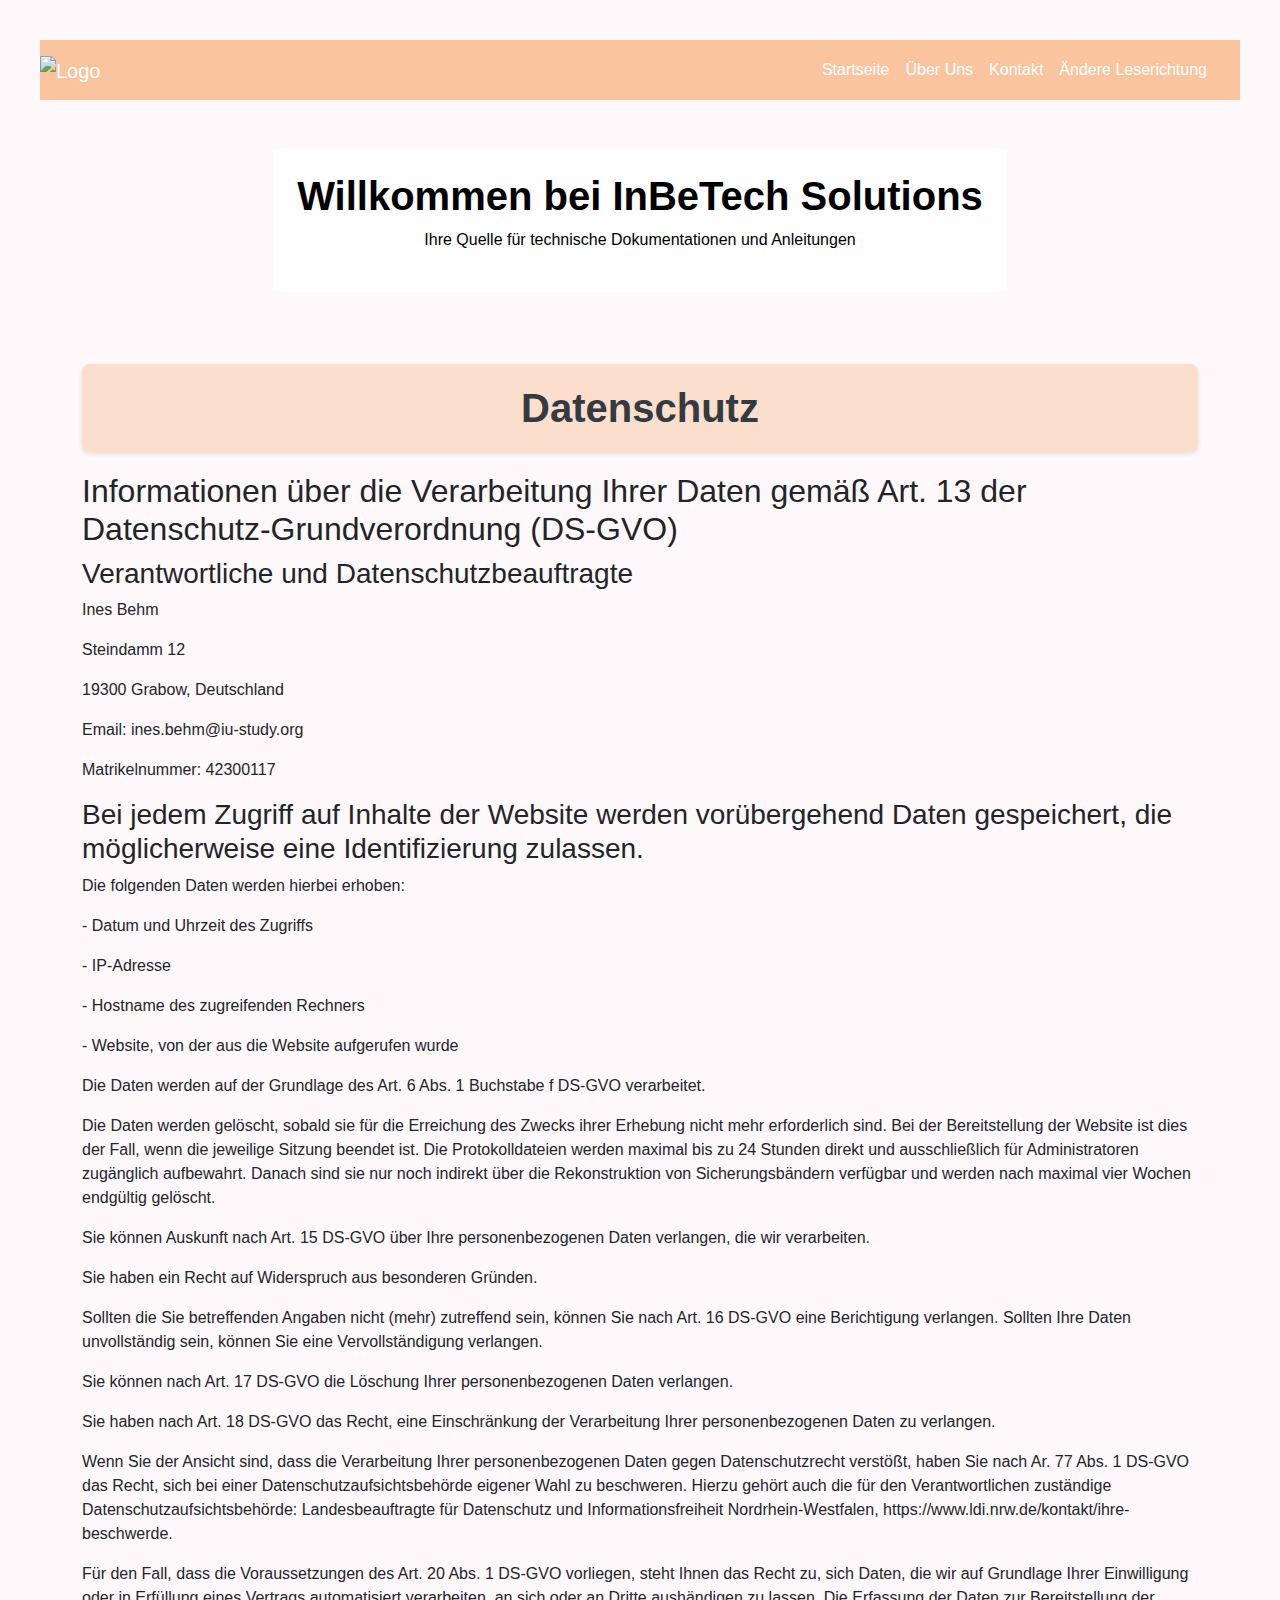
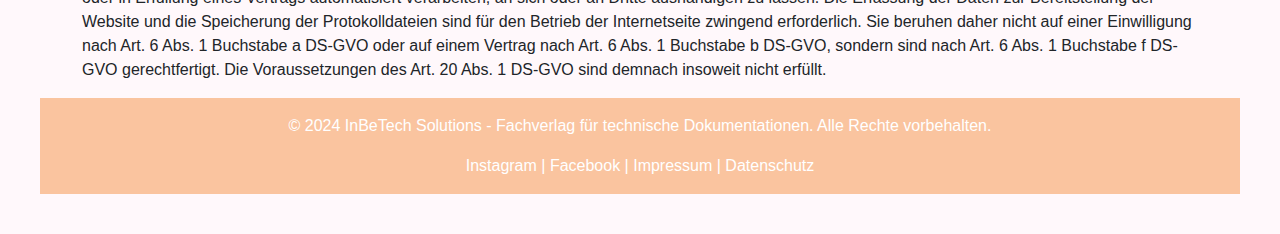
==== datenschutz.html @ 110fc99b "Add files via upload" ====
<!DOCTYPE html>
<html lang="de">
<head>
    <meta charset="UTF-8">
    <meta name="viewport" content="width=device-width, initial-scale=1.0">
    <title>InBeTech Solutions</title>
    <!-- Bootstrap 5 CSS -->
    <link href="https://cdn.jsdelivr.net/npm/bootstrap@5.3.3/dist/css/bootstrap.min.css" rel="stylesheet">
    <!-- Eigene CSS-Datei -->
    <link rel="stylesheet" type="text/css" href="styles.css">
</head>

<body>
    <!-- Navigationsleiste -->
<nav class="navbar navbar-expand-md navbar-dark">
    <a class="navbar-brand" href="#"><img src="images/Logo.jpg" alt="Logo" width="50px"></a>
    <button class="navbar-toggler" type="button" data-bs-toggle="collapse" data-bs-target="#main-navigation">
        <span class="navbar-toggler-icon"></span>
    </button>
    <div class="collapse navbar-collapse" id="main-navigation">
        <ul class="navbar-nav ms-auto">
            <li class="nav-item">
                <a class="nav-link" href="index.html">Startseite</a>
            </li>
            <li class="nav-item">
                <a class="nav-link" href="ueber uns.html">Über Uns</a>
            </li>
            <li class="nav-item">
                <a class="nav-link" href="impressum.html">Kontakt</a>
            </li>
            <!-- Button zum Ändern der Leserichtung -->
            <li class="nav-item">
                <button id="toggleDirection" class="nav-link btn btn-link">Ändere Leserichtung</button>
            </li>
        </ul>
    </div>
</nav>

<!-- Kopfbereich mit Hintergrundbild -->
<div class="kopfbereich text-center py-5">
    <div class="kopfbereich-inhalt p-4">
        <h1>Willkommen bei InBeTech Solutions</h1>
        <p>Ihre Quelle für technische Dokumentationen und Anleitungen</p>
    </div>
</div>

    <!-- Inhalt -->
    <main id="content" class="container mt-4">
                    
        <h1 class="block-h1">Datenschutz</h1>
        <h2>Informationen über die Verarbeitung Ihrer Daten gemäß Art. 13 der Datenschutz-Grundverordnung (DS-GVO)</h2> 
        <h3>Verantwortliche und Datenschutzbeauftragte</h3> 
        
        <address>
          <p>Ines Behm</p>
          <p>Steindamm 12</p>
          <p>19300 Grabow, Deutschland</p>
          <p>Email: ines.behm@iu-study.org</p>
          <p>Matrikelnummer: 42300117</p>
      </address>
              
        
        <h3> Bei jedem Zugriff auf Inhalte der Website werden vorübergehend Daten gespeichert, die möglicherweise eine Identifizierung zulassen. </h3>
          <p>Die folgenden Daten werden hierbei erhoben: </p>
          <p>- Datum und Uhrzeit des Zugriffs </p>
          <p>- IP-Adresse </p>
          <p>- Hostname des zugreifenden Rechners </p>
          <p>- Website, von der aus die Website aufgerufen wurde</p>
    
        
          <p>Die Daten werden auf der Grundlage des Art. 6 Abs. 1 Buchstabe f DS-GVO verarbeitet.</p>
        
        
          <p>Die Daten werden gelöscht, sobald sie für die Erreichung des Zwecks ihrer Erhebung nicht mehr erforderlich sind. Bei der Bereitstellung der Website ist dies der Fall, wenn die jeweilige Sitzung beendet ist. Die Protokolldateien werden maximal bis zu 24 Stunden direkt und ausschließlich für Administratoren zugänglich aufbewahrt. Danach sind sie nur noch indirekt über die Rekonstruktion von Sicherungsbändern verfügbar und werden nach maximal vier Wochen endgültig gelöscht.
      </p>
        
      <p>Sie können Auskunft nach Art. 15 DS-GVO über Ihre personenbezogenen Daten verlangen, die wir verarbeiten.</p>
       
        
      <p>Sie haben ein Recht auf Widerspruch aus besonderen Gründen.</p>
       
        
      <p> Sollten die Sie betreffenden Angaben nicht (mehr) zutreffend sein, können Sie nach Art. 16 DS-GVO eine Berichtigung verlangen. Sollten Ihre Daten unvollständig sein, können Sie eine Vervollständigung verlangen.
      </p>
        
      <p>Sie können nach Art. 17 DS-GVO die Löschung Ihrer personenbezogenen Daten verlangen.</p>
        
        
      <p>Sie haben nach Art. 18 DS-GVO das Recht, eine Einschränkung der Verarbeitung Ihrer personenbezogenen Daten zu verlangen.</p>
        
        
      <p>Wenn Sie der Ansicht sind, dass die Verarbeitung Ihrer personenbezogenen Daten gegen Datenschutzrecht verstößt, haben Sie nach Ar. 77 Abs. 1 DS-GVO das Recht, sich bei einer Datenschutzaufsichtsbehörde eigener Wahl zu beschweren. Hierzu gehört auch die für den Verantwortlichen zuständige Datenschutzaufsichtsbehörde: Landesbeauftragte für Datenschutz und Informationsfreiheit Nordrhein-Westfalen, https://www.ldi.nrw.de/kontakt/ihre-beschwerde.
      </p>
        
      <p>Für den Fall, dass die Voraussetzungen des Art. 20 Abs. 1 DS-GVO vorliegen, steht Ihnen das Recht zu, sich Daten, die wir auf Grundlage Ihrer Einwilligung oder in Erfüllung eines Vertrags automatisiert verarbeiten, an sich oder an Dritte aushändigen zu lassen. Die Erfassung der Daten zur Bereitstellung der Website und die Speicherung der Protokolldateien sind für den Betrieb der Internetseite zwingend erforderlich. Sie beruhen daher nicht auf einer Einwilligung nach Art. 6 Abs. 1 Buchstabe a DS-GVO oder auf einem Vertrag nach Art. 6 Abs. 1 Buchstabe b DS-GVO, sondern sind nach Art. 6 Abs. 1 Buchstabe f DS-GVO gerechtfertigt. Die Voraussetzungen des Art. 20 Abs. 1 DS-GVO sind demnach insoweit nicht erfüllt.
      </p>

    </main>
 
    <!-- Fußzeile -->
    <footer class="text-white text-center py-3">
      <p>© 2024 InBeTech Solutions - Fachverlag für technische Dokumentationen. Alle Rechte vorbehalten.</p>
      <a href="https://www.instagram.com/WebAppStartup" class="text-white">Instagram</a> | <a href=https://www.facebook.com/WebAppStartup" class="text-white">Facebook</a> |
      <a href="impressum.html" class="text-white">Impressum</a> | <a href="datenschutz.html" class="text-white">Datenschutz</a>
    </footer>

  <!-- Bootstrap 5 JavaScript Bundle (inkl. Popper.js) -->
  <script src="https://cdn.jsdelivr.net/npm/bootstrap@5.3.3/dist/js/bootstrap.bundle.min.js"></script>
  <!-- Eigene JavaScript-Datei -->
  <script src="gendern.js"></script>
</body>
</html>
---- styles.css ----
body {
  font-family: "Century", sans-serif;
  padding: 20px;
  margin: 20px;
  background: #fff8fb;
  }

/* Navigationsleiste */
.navbar {
  background: #f5914581;
}

.rtl .container {
  direction: rtl;
  text-align: right;
}

.ltr .container {
  direction: ltr;
  text-align: left;
}

.navbar-brand img {
  width: 50px;
}

.nav-link {
  color: white !important;
}

.nav-link:hover {
  color: white;
  text-decoration: underline;
}

/* Stellt sicher, dass das Nav-Menü beim Aufklappen rechtsbündig ist */
.navbar-nav {
  margin-left: auto; 
  margin-right: 20px;
  text-align: right; 
}

.collapse.navbar-collapse {
  justify-content: flex-end; 
}

.navbar .nav-link {
  padding: 10px 15px;
  color: white;
  text-decoration: none;
  transition: background-color 0.3s ease;
}

.navbar .nav-link:hover {
  background-color: #b34e0052;
  color: white;
}

.navbar .btn-link {
  border: 20px;
  padding: 10px;
  background: none;
  cursor: pointer;
  margin-left: auto; 
  margin-right: 5px;
  text-align: right; 
}

/* Überschreibt die Bootstrap-Standardfarben */
.btn-primary {
  background-color: #f5914581;
  border-color: #f5914581;
  color: white;
}

.btn-primary:hover {
  background-color: #b34e0052;
  border-color: #b34e0052;
}

.btn-secondary {
  background-color: #f5914581;
  border-color: #f5914581;
  color: white;
}

.btn-secondary:hover {
  background-color: #b34e0052;
  border-color: #b34e0052;
}

/* Allgemeine Stile für das Menü */
.custom-menu {
  margin: 20px;
  padding: 10px 20px;
  background-color: #f8f9fa;
}

.custom-menu ul {
  list-style-type: none;
  margin: 20px;
  padding: 20px;
  display: flex;
  justify-content: flex-start;
}

.custom-menu.left-align ul {
  justify-content: flex-end; /* Links ausrichten */
}

[dir="rtl"] .custom-menu.left-align ul {
  justify-content: flex-start; /* In RTL-Rechts ausrichten */
}

.custom-menu li {
  margin: 0 10px;
}

.custom-menu .menu-link {
  display: left;
  padding: 10px 15px;
  color: white;
  text-decoration: none;
  background-color: #f59145;
  border-radius: 5px;
  transition: background-color 0.3s ease;
}

.custom-menu .menu-link:hover {
  background-color: #e07c35;
}

[dir="rtl"] .custom-menu {
  text-align: right;
}

[dir="rtl"] .custom-menu ul {
  justify-content: flex-end;
}

[dir="rtl"] .custom-menu li {
  margin-left: 10px;
  margin-right: 0;
}

[dir="rtl"] .custom-menu .menu-link {
  text-align: right;
}

.kopfbereich {
  background: url('images/Banner.jpg') no-repeat center center;
  background-size: cover;
  position: relative;
  padding: 60px 0;
}

.kopfbereich-inhalt {
  background-color: rgba(255, 255, 255, 0.8); /* Weißer Hintergrund mit 80% Deckkraft */
  color: black; /* Schwarzer Text */
  display: inline-block;
  padding: 20px;
  border-radius: 8px;
}

h1 {
  font-weight: bold;
}

.block-h1 {
  display: block; /* Stellt sicher, dass die h1 als Blockelement dargestellt wird */
  background-color: #f5914541; /* Heller Hintergrund, z.B. Hellgrau */
  color: #343a40; /* Dunkle Schriftfarbe */
  padding: 20px; /* Innenabstand für mehr Platz um den Text */
  margin: 20px 0; /* Abstand nach oben und unten */
  text-align: center; /* Zentriert den Text innerhalb des Blocks */
  border-radius: 8px; /* Abgerundete Ecken für den Block */
  box-shadow: 0 2px 5px rgba(0, 0, 0, 0.1); /* Leichter Schatten für 3D-Effekt */
}

/* Zentrierte Hauptinhalte */


.main {
  display: flex;
  justify-content: center;
  align-items: center;
  min-height: 100vh; /* Füllt die gesamte Höhe des Viewports */
  text-align: center;
}

.main h1 {
  color: #005ea9;
}


h2 {
  margin-top: 20px;
}

.main p {
  color: #535353;
  font-size: 1.4rem;
  line-height: 1.6;
}

/* Button-Stile */
button.toggleDirection {
  display: block;
  margin: 20px auto;
  padding: 10px 20px;
  background-color: #f59145;
  color: white;
  border: none;
  border-radius: 5px;
  font-size: larger;
  cursor: pointer;
}

button.toggleDirection:hover {
  background-color: #e07c35;
  color: white;
}


/* Button-Stile */
button.genderizeBtn {
  display: block;
  margin: 20px auto; /* Zentriert den Button innerhalb des Containers */
  padding: 10px 20px; /* Erhöht den Innenabstand für besseren Klickbereich */
  background-color: #f59145; /* Passende Hintergrundfarbe zum Farbschema */
  color: white; /* Weiße Schriftfarbe für besseren Kontrast */
  border: none; /* Entfernt den Rand */
  border-radius: 5px; /* Abgerundete Ecken */
  font-size: larger; /* Größere Schriftgröße */
  cursor: pointer; /* Zeigt den Zeiger-Cursor beim Hover */
}

button.genderizeBtn:hover {
  background-color: #e07c35; /* Etwas dunklere Farbe beim Hover */
  color: white; /* Weiße Schriftfarbe beibehalten */
}

/* Fußzeile */
footer {
  background-color: #f5914581;
  color: white;
  text-align: center;
  padding: 1rem;
}

footer a {
  color: white;
  text-decoration: none;
}

footer a:hover {
  text-decoration: underline;
}
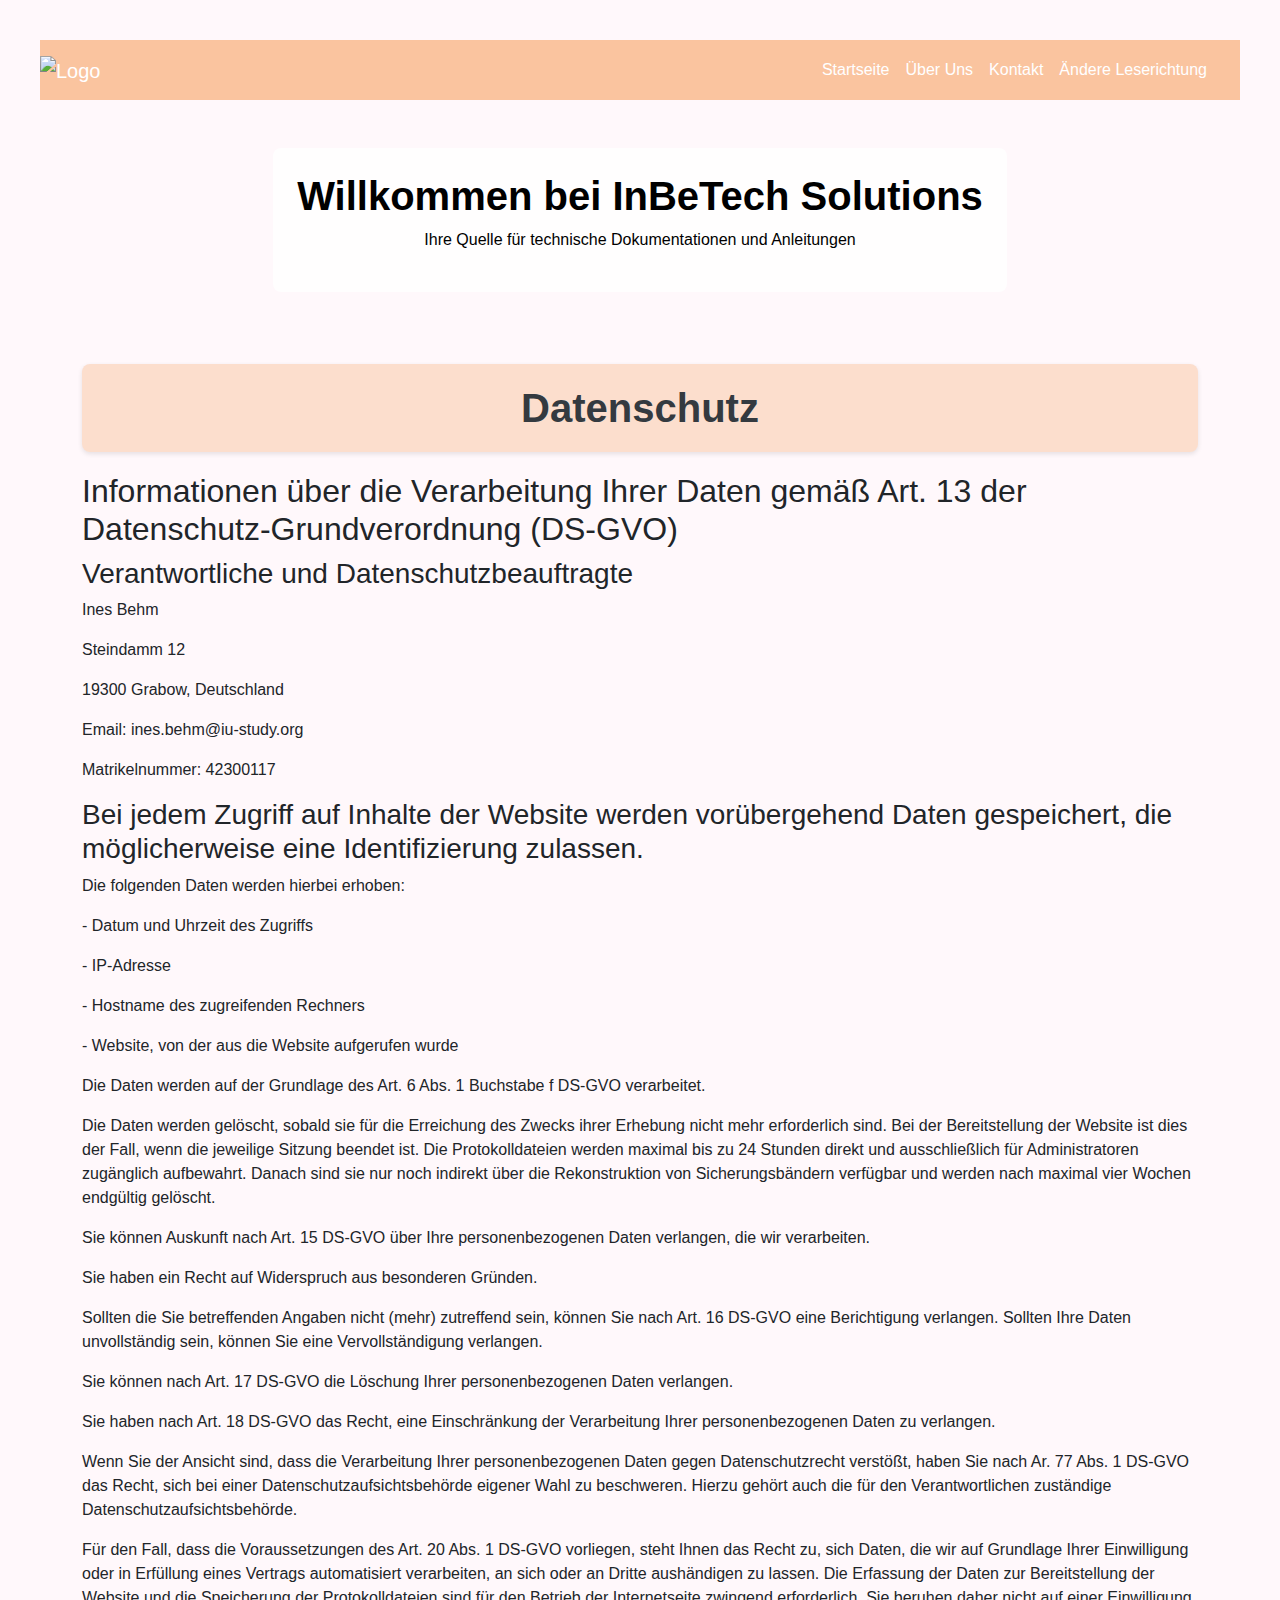
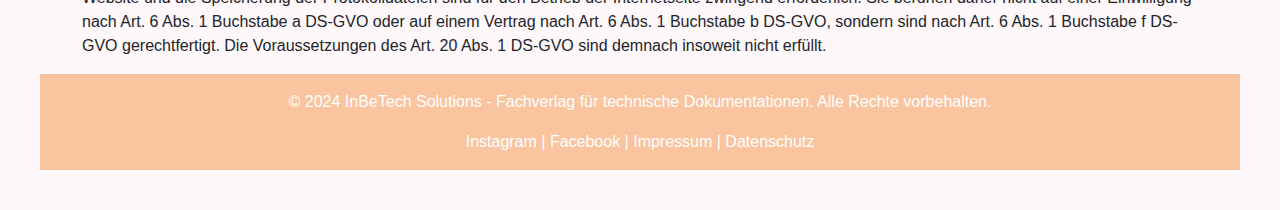
==== commit 71ae9fa6: "Update datenschutz.html" ====
--- a/datenschutz.html
+++ b/datenschutz.html
@@ -89,7 +89,7 @@
       <p>Sie haben nach Art. 18 DS-GVO das Recht, eine Einschränkung der Verarbeitung Ihrer personenbezogenen Daten zu verlangen.</p>
         
         
-      <p>Wenn Sie der Ansicht sind, dass die Verarbeitung Ihrer personenbezogenen Daten gegen Datenschutzrecht verstößt, haben Sie nach Ar. 77 Abs. 1 DS-GVO das Recht, sich bei einer Datenschutzaufsichtsbehörde eigener Wahl zu beschweren. Hierzu gehört auch die für den Verantwortlichen zuständige Datenschutzaufsichtsbehörde: Landesbeauftragte für Datenschutz und Informationsfreiheit Nordrhein-Westfalen, https://www.ldi.nrw.de/kontakt/ihre-beschwerde.
+      <p>Wenn Sie der Ansicht sind, dass die Verarbeitung Ihrer personenbezogenen Daten gegen Datenschutzrecht verstößt, haben Sie nach Ar. 77 Abs. 1 DS-GVO das Recht, sich bei einer Datenschutzaufsichtsbehörde eigener Wahl zu beschweren. Hierzu gehört auch die für den Verantwortlichen zuständige Datenschutzaufsichtsbehörde.
       </p>
         
       <p>Für den Fall, dass die Voraussetzungen des Art. 20 Abs. 1 DS-GVO vorliegen, steht Ihnen das Recht zu, sich Daten, die wir auf Grundlage Ihrer Einwilligung oder in Erfüllung eines Vertrags automatisiert verarbeiten, an sich oder an Dritte aushändigen zu lassen. Die Erfassung der Daten zur Bereitstellung der Website und die Speicherung der Protokolldateien sind für den Betrieb der Internetseite zwingend erforderlich. Sie beruhen daher nicht auf einer Einwilligung nach Art. 6 Abs. 1 Buchstabe a DS-GVO oder auf einem Vertrag nach Art. 6 Abs. 1 Buchstabe b DS-GVO, sondern sind nach Art. 6 Abs. 1 Buchstabe f DS-GVO gerechtfertigt. Die Voraussetzungen des Art. 20 Abs. 1 DS-GVO sind demnach insoweit nicht erfüllt.
@@ -104,9 +104,8 @@
       <a href="impressum.html" class="text-white">Impressum</a> | <a href="datenschutz.html" class="text-white">Datenschutz</a>
     </footer>
 
-  <!-- Bootstrap 5 JavaScript Bundle (inkl. Popper.js) -->
   <script src="https://cdn.jsdelivr.net/npm/bootstrap@5.3.3/dist/js/bootstrap.bundle.min.js"></script>
   <!-- Eigene JavaScript-Datei -->
   <script src="gendern.js"></script>
 </body>
-</html>+</html>
